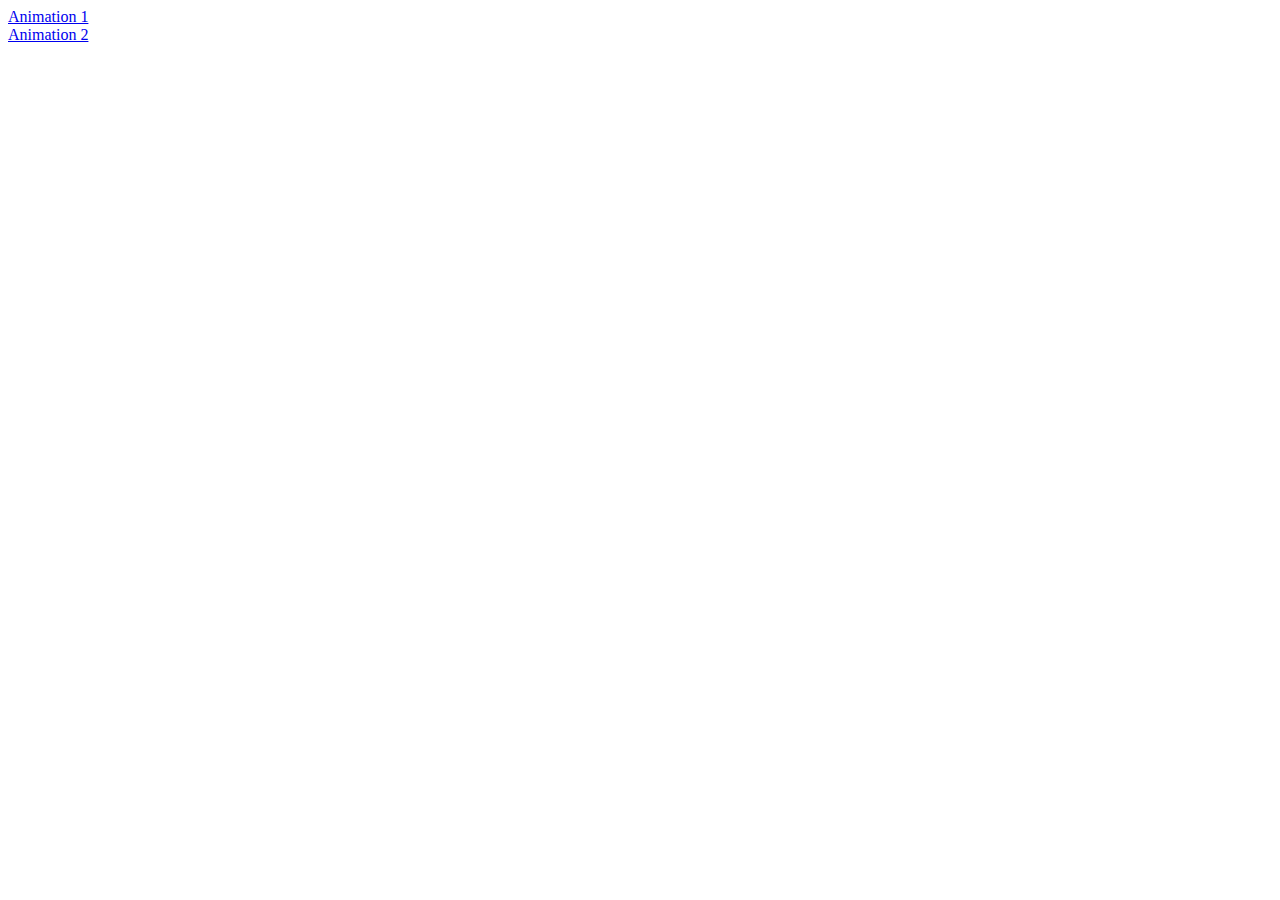
==== index.html @ 9b8d62c4 "animations" ====
<script src="https://cdnjs.cloudflare.com/ajax/libs/jquery/3.3.1/jquery.min.js"></script>
<!DOCTYPE html>
<html lang="en">
<head>
  <meta charset="UTF-8">
  <meta name="viewport" content="width=device-width, initial-scale=1.0">
  <meta http-equiv="X-UA-Compatible" content="ie=edge">
  <title>Document</title>
  <link rel="stylesheet" href="style.css">
</head>
<body>
    <a href="animation1.html">Animation 1</a>
    <br/>
    <a href="animation2.html">Animation 2</a>


</body>
</html>
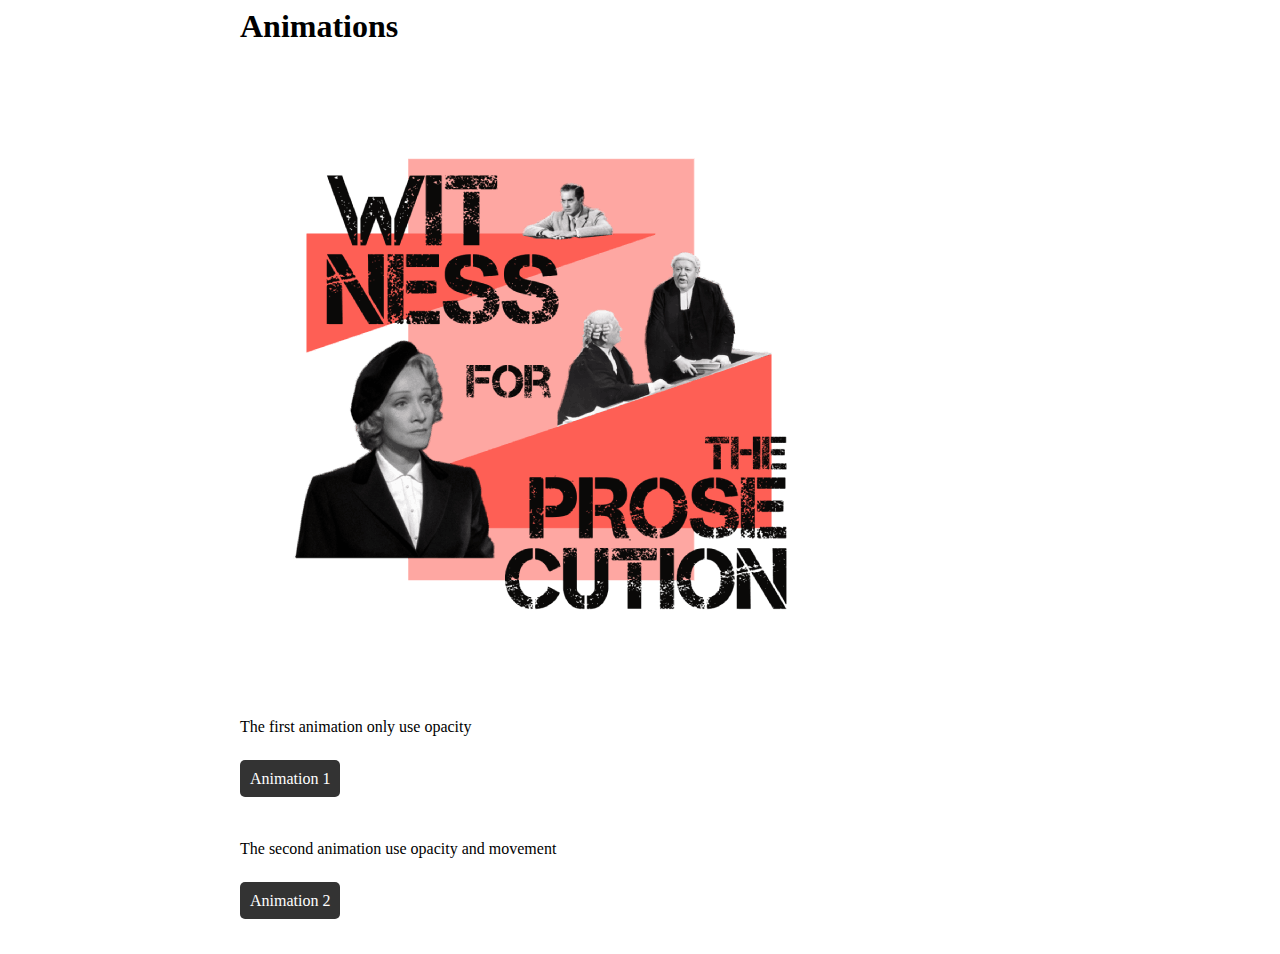
==== commit 059d94df: "comments on the index" ====
--- a/index.html
+++ b/index.html
@@ -9,10 +9,31 @@
   <link rel="stylesheet" href="style.css">
 </head>
 <body>
-    <a href="animation1.html">Animation 1</a>
+  <div class="container">
+    <h1>Animations</h1>
     <br/>
-    <a href="animation2.html">Animation 2</a>
+    <img src="/img/img_full.png" alt="image completed"/>
+    <br/>
+    <br/>
+    <p>
+      The first animation only use opacity
+    </p>
+    <br/>
+      <a href="animation1.html" class="_button">Animation 1</a>
+      <br/>
+      <br/>
+      <br/>
+      <p>
+        The second animation use opacity and movement
+      </p>
+      <br/>
+      <a href="animation2.html" class="_button">Animation 2</a>
+      <br/>
+      <br/>
+      <br/>
+  
 
+  </div>
 
 </body>
 </html>--- a/style.css
+++ b/style.css
@@ -0,0 +1,11 @@
+.container{
+    max-width: 800px;
+    margin: auto;
+}
+._button{
+    padding: 10px;
+        background-color: #333;
+        color: #fff;
+        text-decoration: none;
+        border-radius: 5px;
+}